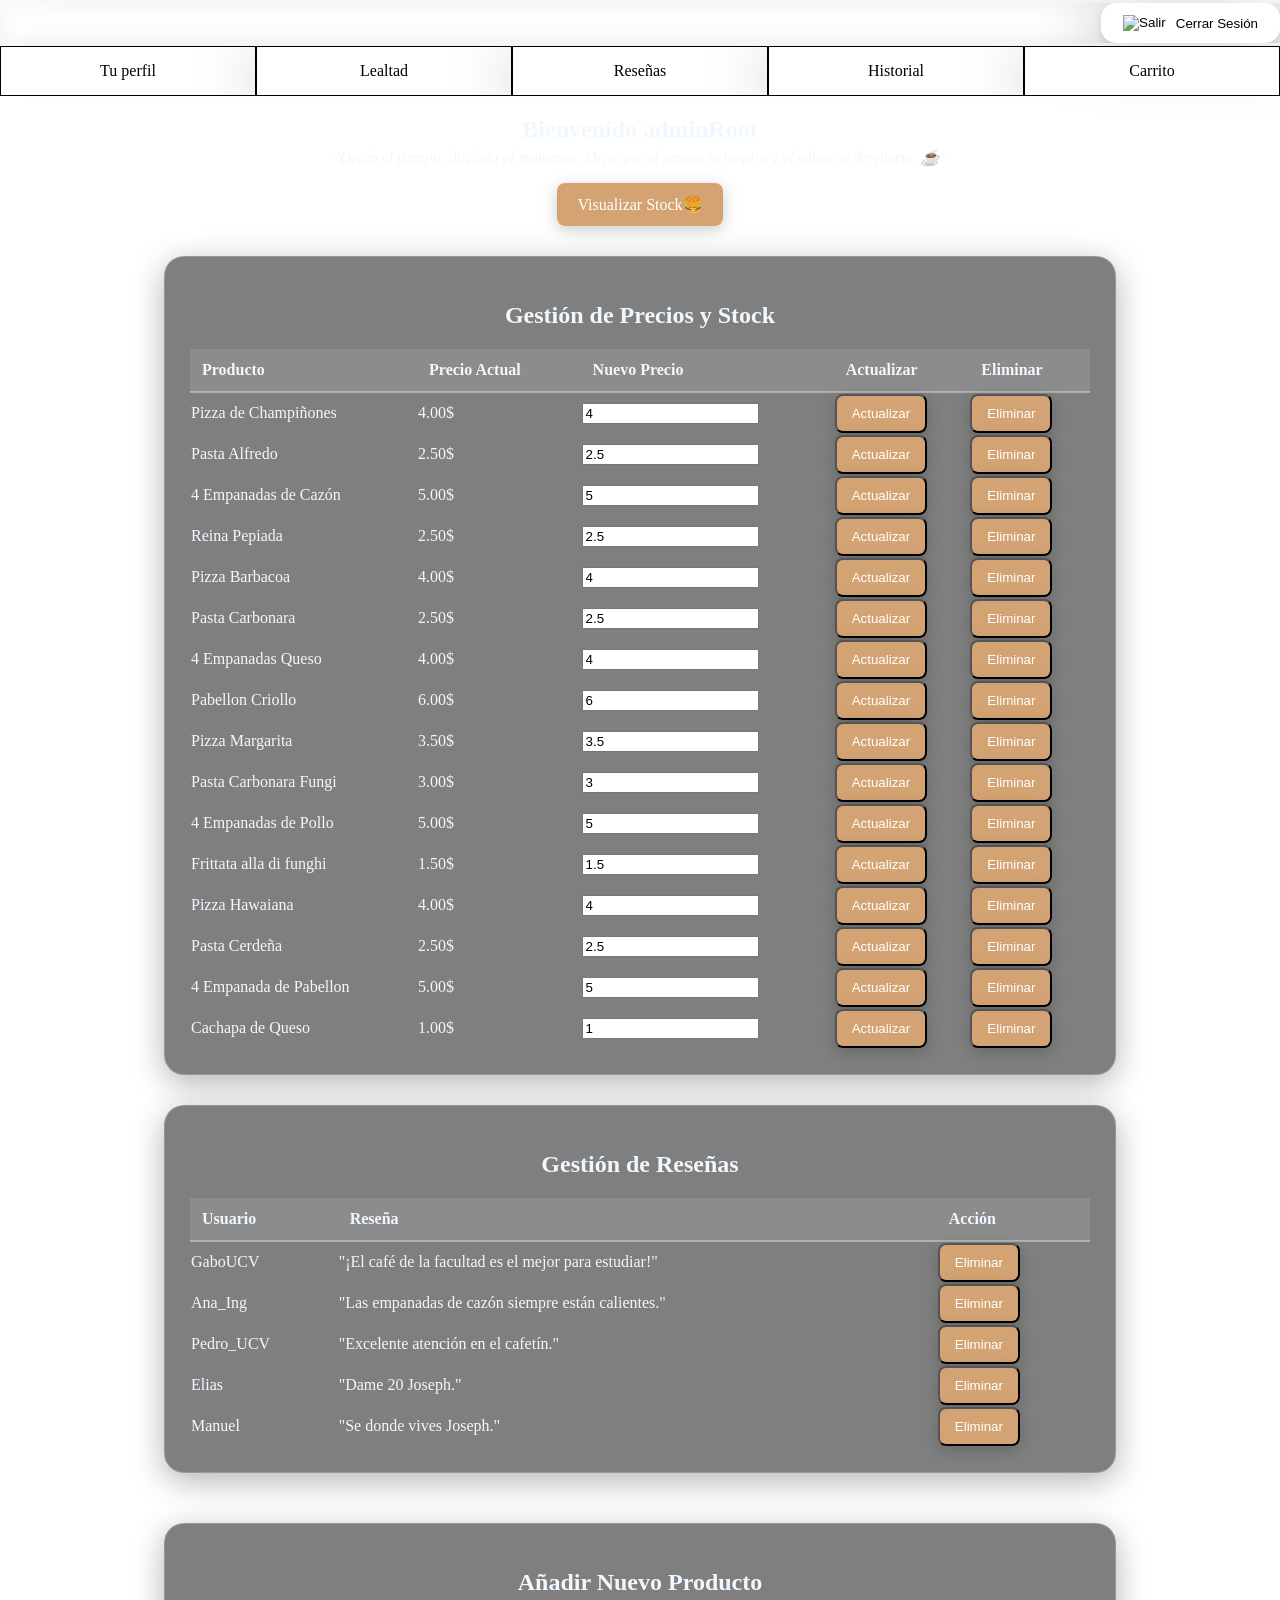
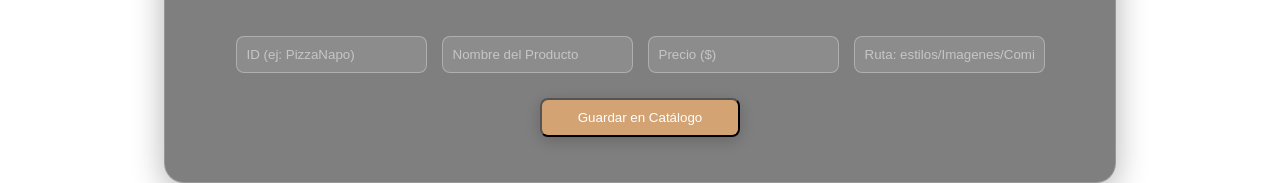
==== Admin.html @ 13b050da "Add files via upload" ====
<!DOCTYPE html>
<html>

<head>

    <title>Admin</title>
    <link rel="stylesheet"  href="estilos/estilosPagina.css">
    <link rel="stylesheet"  href="estilos/estilosAdmin.css">
    <script src = "./global.js"></script>

</head>

<body>

    
    <div class="user-container">
        <button id="logout" class="logout">
            <img src="estilos/Imagenes/iconoLogout.png" alt="Salir">Cerrar Sesión
        </button>
    </div>

    <div class="user-container1" id="menu-navegacion" ></div>

    <h2 style="margin-bottom: 5px;">Bienvenido adminRoot </h2>
    <p style="font-style: italic;  margin-top: 0; color: aliceblue;">
            "Detén el tiempo, disfruta el momento. Deja que el aroma te inspire y el sabor te despierte. ☕"
    </p>
    
    <a href="Carrito.html" class="Stock">Visualizar Stock🍔</a>
    <script src="productos.js"></script>
    <script src="reseñas.js"></script>
    <script src="admin_logic.js"></script>

    <div class="AdminGestion">
        <h2>Gestión de Precios y Stock</h2>
        <table class="TablaAdmin" id="tabla-gestion">
            <thead>
                <tr>
                    <th>Producto</th>
                    <th>Precio Actual</th>
                    <th>Nuevo Precio</th>
                    <th>Actualizar</th>
                    <th>Eliminar</th>
                </tr>
            </thead>
            <tbody id="cuerpo-tabla-admin"></tbody>
        </table>
    </div>

    <div class="AdminGestion">
        <h2>Gestión de Reseñas</h2>
        <table class="TablaAdmin">
            <thead>
                <tr>
                    <th>Usuario</th>
                    <th>Reseña</th>
                    <th>Acción</th>
                </tr>
            </thead>
            <tbody id="Reseña-tabla"></tbody>
        </table>
    </div>

    <div class="AdminGestion" style="margin-top: 50px;">
        <h2>Añadir Nuevo Producto</h2>
        <div class="form-anadir">
            <input type="text" id="nuevo-id" placeholder="ID (ej: PizzaNapo)">
            <input type="text" id="nuevo-nombre" placeholder="Nombre del Producto">
            <input type="number" id="nuevo-precio" step="0.5" placeholder="Precio ($)">
            <input type="text" id="nuevo-imagen" placeholder="Ruta: estilos/Imagenes/Comidas/archivo.jpeg">
            <button class="actualizar" id="anadir-producto">Guardar en Catálogo</button>
        </div>
    </div>


    
</body>

</html>
---- estilos/estilosPagina.css ----
body {
    display: flex;
    flex-direction: column;
    background-image:url("imagenes/BackgroundUser.png");
    background-size: cover;
    background-position: center;
    background-repeat: no-repeat;
    background-attachment: fixed;
    margin: 0;
    align-items: center; 
}

.user-container {
    display: flex;
    align-items: center;
    justify-content: center;
    width: 100%;           
    overflow: hidden;      
    height: auto;           
    border-style: solid;
    border-left: 0;
    border-right: 0;
    border-color: rgba(255, 255, 255, 0.1);
    background-color: rgba(255, 255, 255, 0.1);
    backdrop-filter: blur(10px);
    filter: drop-shadow(0 8px 32px rgba(0,0,0,0.2));
    box-shadow: 0 4px 8px rgba(0, 0, 0, 0.1); 
}

.user-container button {
    display: flex;
    align-items: center;
    justify-content: center;
    cursor: pointer;

    flex: 1;
    width: auto;           
    gap: 10px;
    height: auto;           
    border-style: solid;
    border-color: white;
    background-color:white;
    filter: drop-shadow(0 8px 32px rgba(0,0,0,0.2));
    box-shadow: 0 4px 8px rgba(0, 0, 0, 0.1); 
    color: black;
    backdrop-filter: blur(8px);

}

.user-container .logout {
    flex: none;            
    margin-left: auto;     
    width: fit-content;    
    padding: 10px 20px;
    border-radius: 15px
}

.user-container button:hover {
    background-color: rgba(255, 255, 255, 0.788);
    transform: scale(1.1);
}

.user-container1 {
    display: flex;
    align-items: stretch;
    justify-content: center;
    width: 100%;           
    overflow: hidden;      
    padding: 0px 0px;            
    height: auto;           
    background-color: rgba(255, 255, 255, 0.1);
    backdrop-filter: blur(10px);

}

.user-container1 a {
    display: flex;
    align-items: center;
    justify-content: center;
    cursor: pointer;

    flex: 12;
    min-width: 0;
    padding: 15px 0px;     
    height: auto;          
    border: 1px,solid, black;
    background-color: white;
    backdrop-filter: blur(8px);
    filter: drop-shadow(0 8px 32px rgba(0,0,0,0.2));
    color: black;
    text-decoration: none;
}

.user-container1 a:hover {
    background-color: rgba(255, 255, 255, 0.788);
}
---- estilos/estilosAdmin.css ----
h2 {
    display:  flex;
    justify-content: center;
    align-items: center;
    gap: 15px;
    text-align: center;
    margin-top: 20px;
    font-family: "Pacifico", cursive;
    color: aliceblue;
}

p{
    display:  flex;
    justify-content: center;
    align-items: center;
    gap: 15px;
    text-align: center;
    margin-top: 20px;
    font-family:  "Pacifico", cursive;
}

.Stock {
    padding: 12px 20px;
    background-color: #D4A373;
    color: white;
    border-radius: 8px;
    cursor: pointer;
    filter : drop-shadow(0 4px 8px rgba(0, 0, 0, 0.2));
    text-decoration: none;
    
}

.Stock:hover {
    transform: scale(1.1);
    background-color: #d4a373d3;
}

.AdminGestion{
    width: 90%;
    max-width: 900px;
    margin-top: 30px;
    padding: 25px;
    background-color: rgba(0, 0, 0, 0.5); 
    backdrop-filter: blur(15px);
    border: 1px solid rgba(255, 255, 255, 0.2);
    border-radius: 20px;
    box-shadow: 0 8px 32px rgba(0, 0, 0, 0.3);
    color: white;
}

.TablaAdmin {
    width: 100%;
    border-collapse: collapse;
    color:aliceblue
}

.TablaAdmin th {
    background-color: rgba(255, 255, 255, 0.1);
    padding: 12px;
    text-align: left;
    border-bottom: 2px solid rgba(255, 255, 255, 0.2);
}

.TablaAdmin tr:hover {
    background-color: rgba(255, 255, 255, 0.05); 
}
   



.actualizar {
    padding: 10px 15px;
    background-color: #D4A373;
    color: white;
    border-radius: 8px;
    cursor: pointer;
    filter : drop-shadow(0 4px 8px rgba(0, 0, 0, 0.2));
}

.actualizar:hover {
    background-color: #d4a378b6;
    transform: scale(1.1);
}

.eliminar {
    padding: 10px 15px;
    background-color: #D4A373;
    color: white;
    border-radius: 8px;
    cursor: pointer;
    filter : drop-shadow(0 4px 8px rgba(0, 0, 0, 0.2));
}

.eliminar:hover {
    background-color: #d4a378b6;
    transform: scale(1.1);
}


.form-anadir {
    display: flex;
    flex-wrap: wrap;
    gap: 15px;
    justify-content: center;
    padding: 20px 0;
}

.form-anadir input {
    padding: 10px;
    border-radius: 8px;
    border: 1px solid rgba(255, 255, 255, 0.3);
    background: rgba(255, 255, 255, 0.1);
    color: white;
    outline: none;
}

.form-anadir input::placeholder {
    color: rgba(255, 255, 255, 0.5);
}

#anadir-producto {
    width: 200px;
    margin-top: 10px;
}
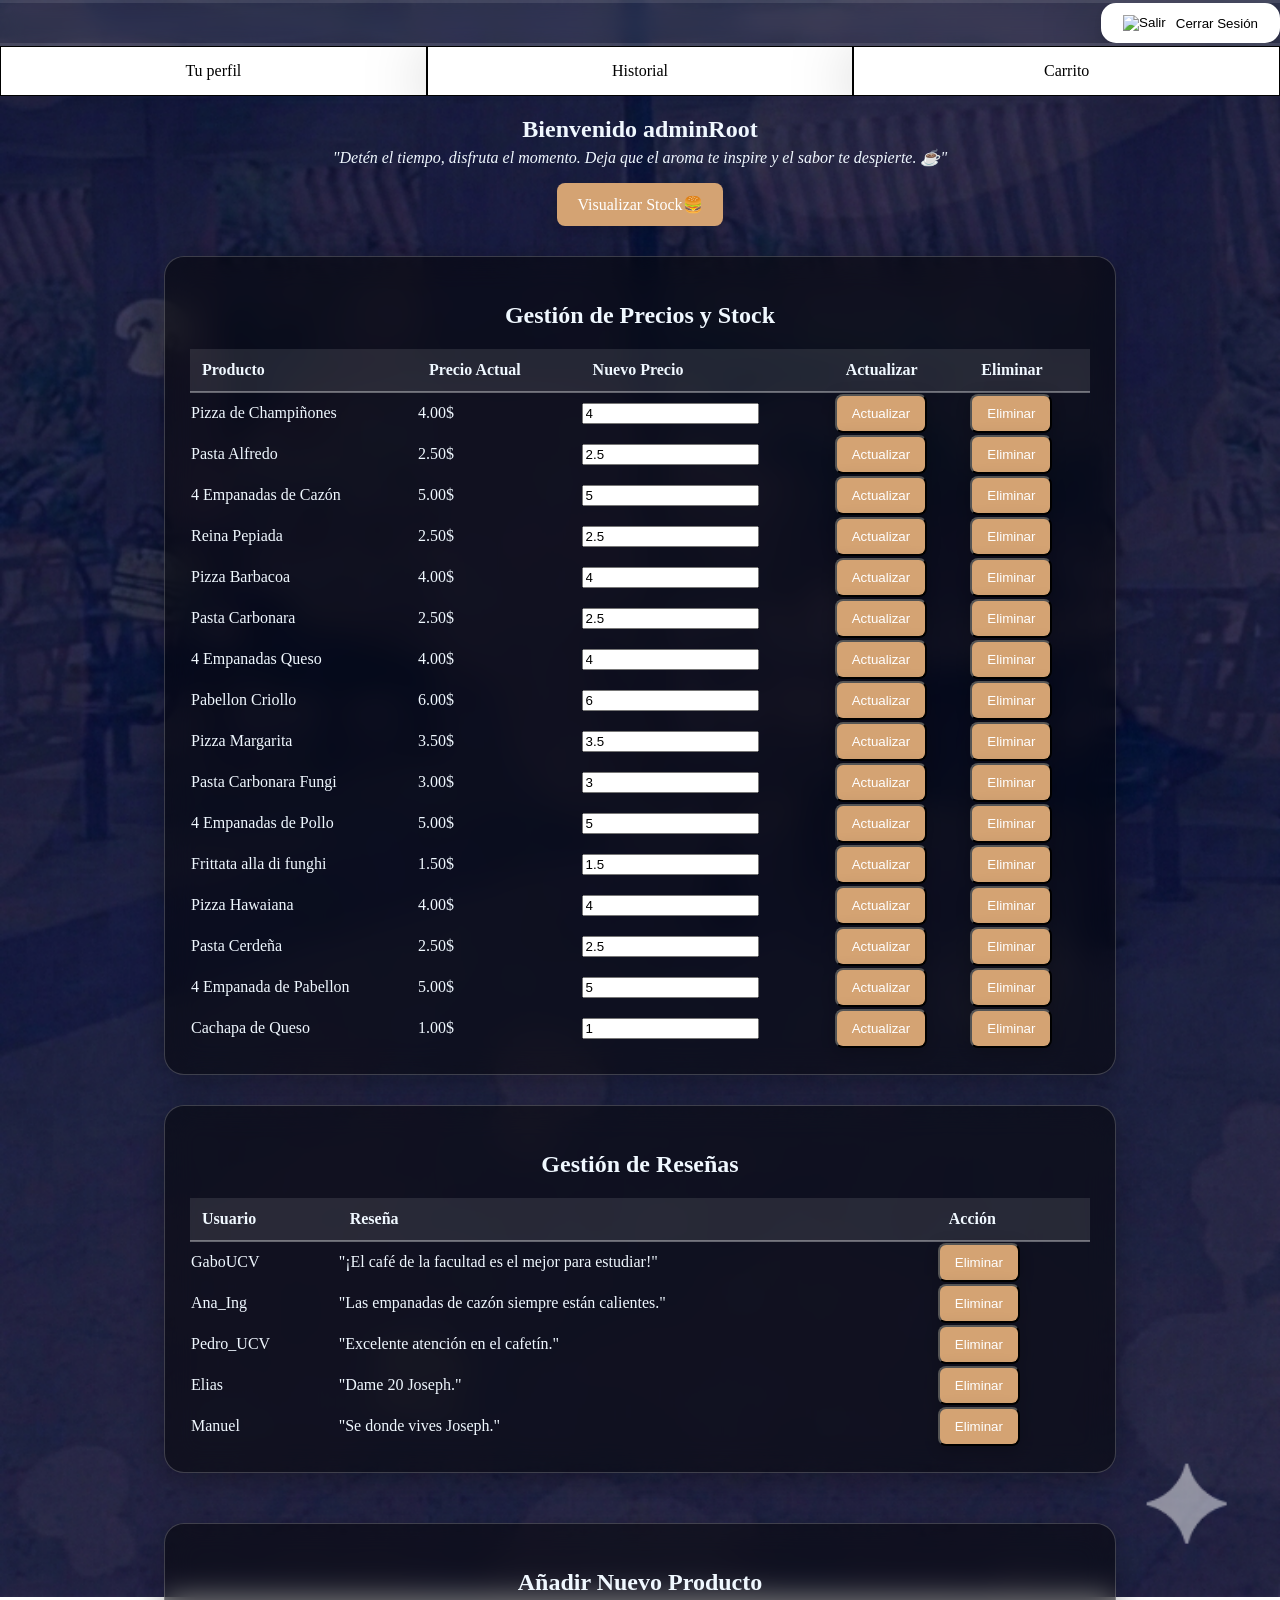
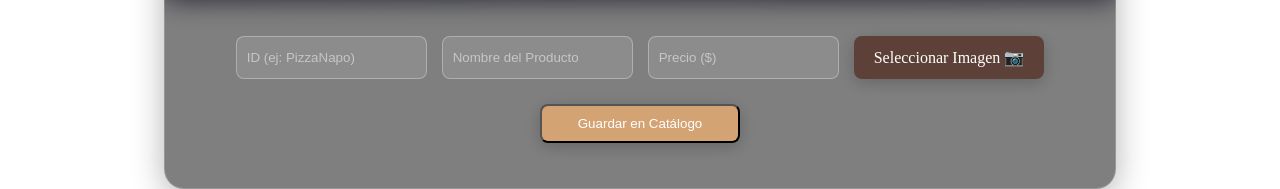
==== commit f4596225: "Add files via upload" ====
--- a/Admin.html
+++ b/Admin.html
@@ -67,7 +67,10 @@
             <input type="text" id="nuevo-id" placeholder="ID (ej: PizzaNapo)">
             <input type="text" id="nuevo-nombre" placeholder="Nombre del Producto">
             <input type="number" id="nuevo-precio" step="0.5" placeholder="Precio ($)">
-            <input type="text" id="nuevo-imagen" placeholder="Ruta: estilos/Imagenes/Comidas/archivo.jpeg">
+            <input type="file" id="nuevo-imagen" accept="image/*" style="display: none;">
+                <label for="nuevo-imagen" class="TeOdioJoseph">
+                 Seleccionar Imagen 📷
+                </label>
             <button class="actualizar" id="anadir-producto">Guardar en Catálogo</button>
         </div>
     </div>
--- a/estilos/estilosPagina.css
+++ b/estilos/estilosPagina.css
@@ -1,7 +1,7 @@
 body {
     display: flex;
     flex-direction: column;
-    background-image:url("imagenes/BackgroundUser.png");
+    background-image:url("Imagenes/BackgroundUser.png");
     background-size: cover;
     background-position: center;
     background-repeat: no-repeat;
--- a/estilos/estilosAdmin.css
+++ b/estilos/estilosAdmin.css
@@ -5,7 +5,7 @@
     gap: 15px;
     text-align: center;
     margin-top: 20px;
-    font-family: "Pacifico", cursive;
+    font-family: "Grandstander";
     color: aliceblue;
 }
 
@@ -16,7 +16,7 @@
     gap: 15px;
     text-align: center;
     margin-top: 20px;
-    font-family:  "Pacifico", cursive;
+    font-family:  "Grandstander";
 }
 
 .Stock {
@@ -27,6 +27,7 @@
     cursor: pointer;
     filter : drop-shadow(0 4px 8px rgba(0, 0, 0, 0.2));
     text-decoration: none;
+    transition: all 0.3s;
     
 }
 
@@ -65,9 +66,6 @@
     background-color: rgba(255, 255, 255, 0.05); 
 }
    
-
-
-
 .actualizar {
     padding: 10px 15px;
     background-color: #D4A373;
@@ -75,6 +73,7 @@
     border-radius: 8px;
     cursor: pointer;
     filter : drop-shadow(0 4px 8px rgba(0, 0, 0, 0.2));
+    transition: all 0.3s;
 }
 
 .actualizar:hover {
@@ -89,6 +88,7 @@
     border-radius: 8px;
     cursor: pointer;
     filter : drop-shadow(0 4px 8px rgba(0, 0, 0, 0.2));
+    transition: all 0.3s;
 }
 
 .eliminar:hover {
@@ -121,4 +121,22 @@
 #anadir-producto {
     width: 200px;
     margin-top: 10px;
+}
+
+.TeOdioJoseph {
+    display: inline-block;
+    padding: 12px 20px;
+    background-color: #5d4037; 
+    color: white;
+    border-radius: 8px;
+    cursor: pointer;
+    font-family: "Grandstander";
+    text-align: center;
+    transition: all 0.3s;
+    filter: drop-shadow(0 4px 8px rgba(0, 0, 0, 0.2));
+}
+
+.TeOdioJoseph:hover {
+    background-color: #3e2723;
+    transform: scale(1.02);
 }
